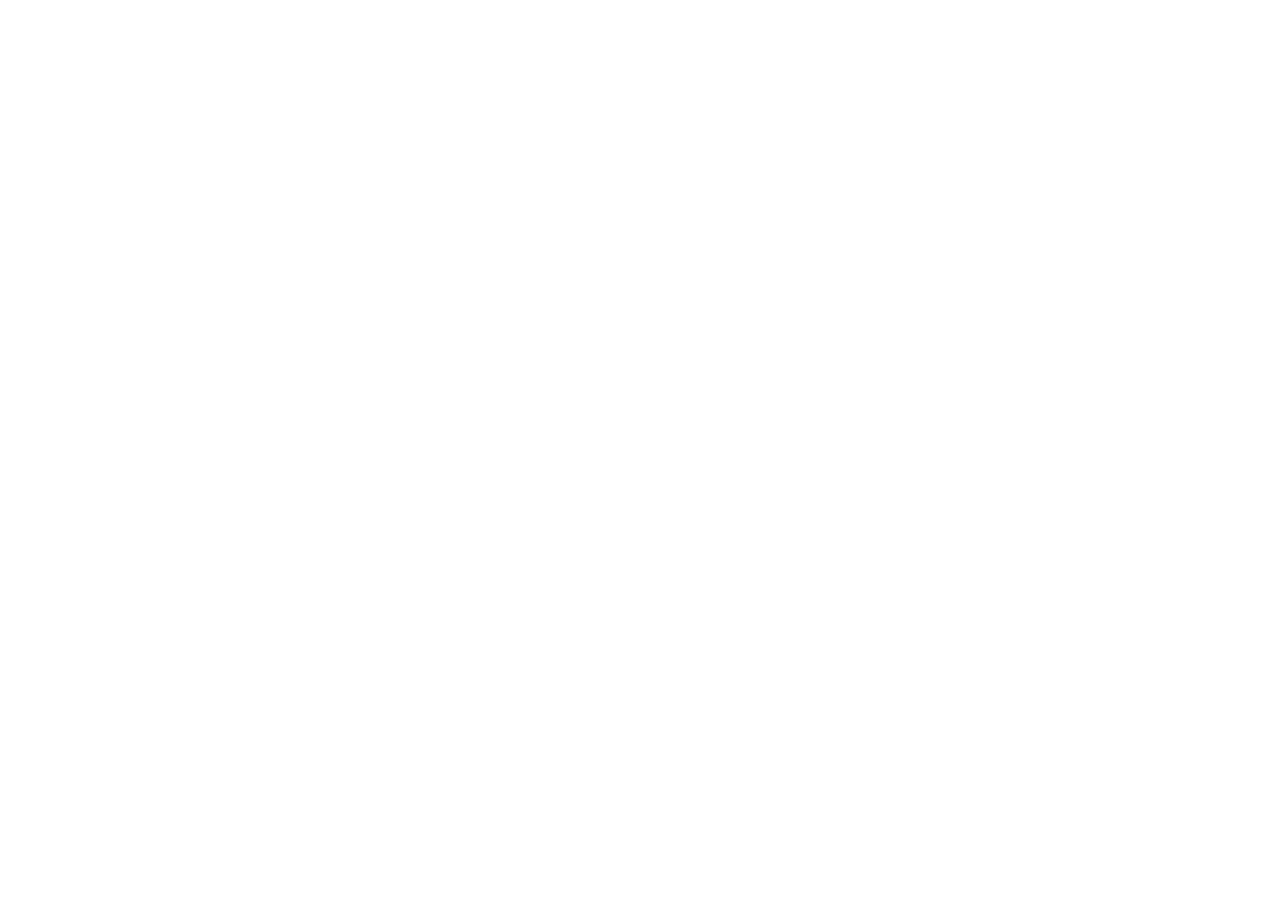
==== index.html @ 60fece15 "Add files via upload" ====
<html>
 <head>
  <meta charset="utf-8">
  <title>Flexbox example</title>
</head>
<body>
 <div class="section"></div>
 <div id="flex-container">
   <div class="flex-item"></div>
   <div class="flex-item special"></div>
   <div class="flex-item"></div>
   <span class="flex-item"></span>
  </div>
</body>
</html>
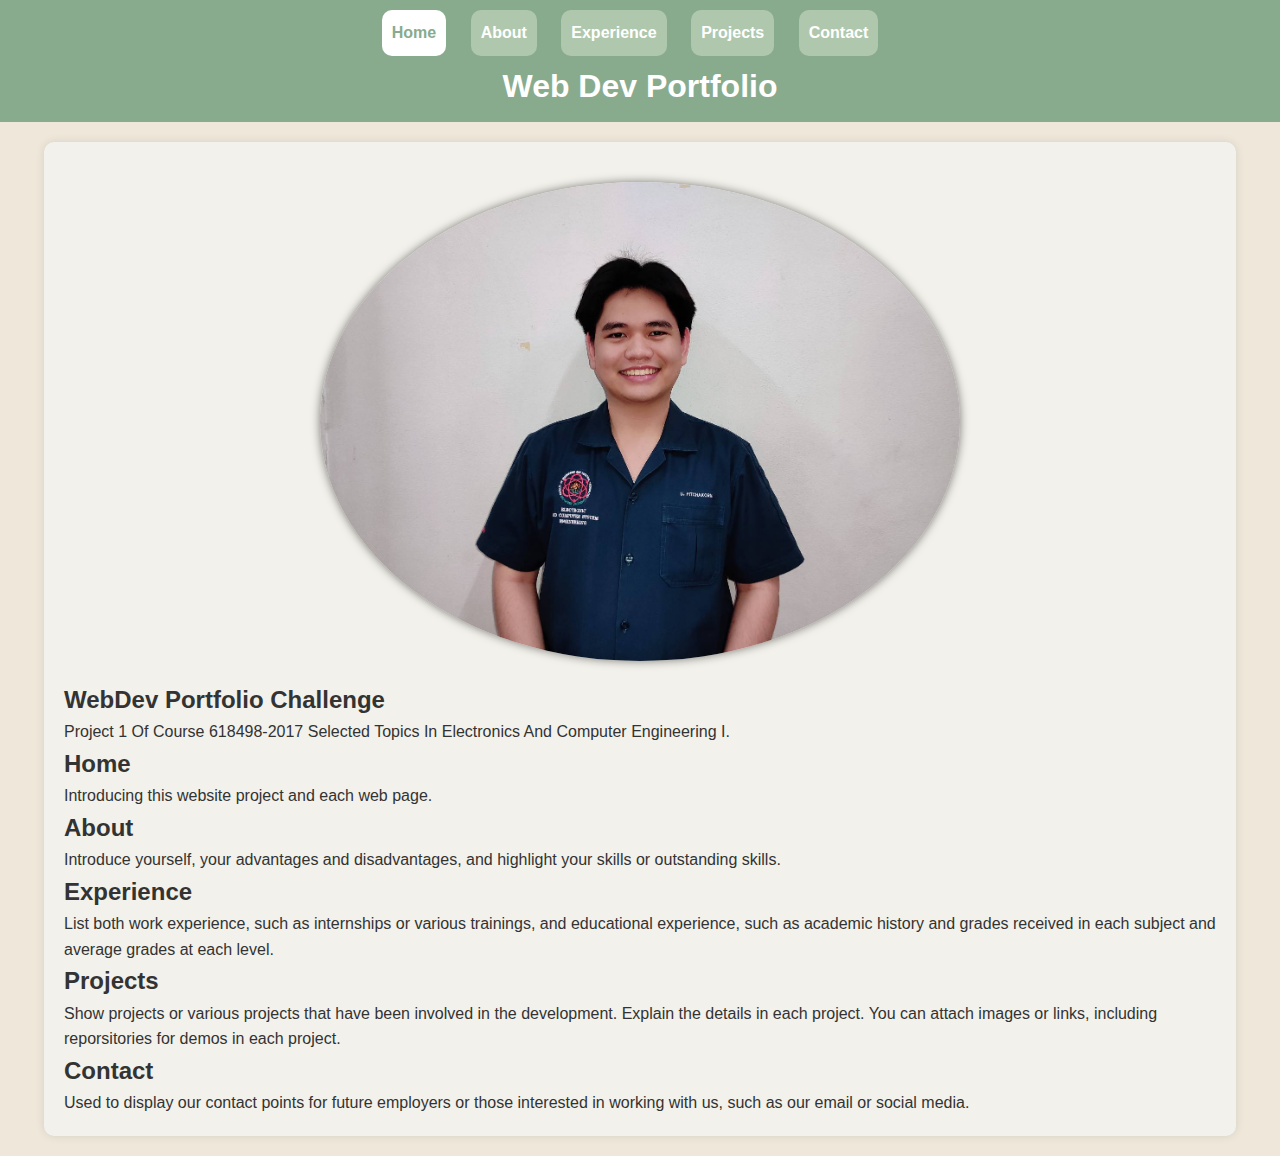
==== commit f89d99f0: "again" ====
--- a/index.html
+++ b/index.html
@@ -1,15 +1,65 @@
-<html>
- <head>
-  <meta charset="utf-8">
-  <title>Flexbox example</title>
-</head>
-<body>
- <div class="section"></div>
- <div id="flex-container">
-   <div class="flex-item"></div>
-   <div class="flex-item special"></div>
-   <div class="flex-item"></div>
-   <span class="flex-item"></span>
-  </div>
-</body>
-</html>+<!-- index.html -->
+<!DOCTYPE html>
+<html lang="en">
+<head>
+    <meta charset="UTF-8">
+    <meta name="viewport" content="width=device-width, initial-scale=1.0">  
+    <link rel="stylesheet" href="../Css/styles.css"> 
+    <title>Home - Web Dev Portfolio</title>
+</head>
+<body>
+   
+    <header>
+        <nav>
+            <ul>
+                <li><a href="index.html" class="selected">Home</a></li>
+                <li><a href="about.html">About</a></li>
+                <li><a href="experience.html">Experience</a></li>
+                <li><a href="projects.html">Projects</a></li>
+                <li><a href="contact.html">Contact</a></li>
+            </ul>
+        </nav>
+        <h1>Web Dev Portfolio</h1>
+    </header>
+
+    <div id="content">
+        
+        <div class="container">
+            <a href="../images/001.jpg" target="_blank">
+                <img src="../images/001.jpg" alt="Profile Image">
+            </a>
+
+            <section>
+                <h2>WebDev Portfolio Challenge</h2>
+                <p>Project 1 Of Course 618498-2017 Selected Topics In Electronics And Computer Engineering I.</p>
+            </section>
+            <section>
+                <h2>Home</h2>
+                <p>Introducing this website project and each web page.</p> 
+            </section>
+            <section>
+                <h2>About</h2>
+                <p>Introduce yourself, your advantages and disadvantages, and highlight your skills or outstanding skills.</p>
+            </section>
+            <section>
+                <h2>Experience</h2>
+                <p>List both work experience, such as internships or various trainings, and educational experience, 
+                    such as academic history and grades received in each subject and average grades at each level.</p>
+            </section>
+            <section>
+                <h2>Projects</h2>
+                <p>Show projects or various projects that have been involved in the development. 
+                    Explain the details in each project. You can attach images or links, 
+                    including reporsitories for demos in each project.</p>
+            </section>
+            <section>
+                <h2>Contact</h2>
+                <p>Used to display our contact points for future employers or those interested in working with us, 
+                    such as our email or social media.</p>
+            </section>
+        </div> 
+        <script src="app.js"></script>
+    </div>
+
+</body>
+</html>
--- a/Css/styles.css
+++ b/Css/styles.css
@@ -0,0 +1,106 @@
+/* styles.css */
+
+/* Reset some default styles */
+body, h1, h2, h3, p, ul, li {
+  margin: 0;
+  padding: 0;
+}
+
+nav a.selected {
+  background-color: #ffffff;
+  color: #88AB8E;
+  border-radius: 10px;
+  padding: 10px;
+}
+
+body {
+  font-family: 'Arial', sans-serif;
+  background-color: #f4f4f4;
+  color: #333;
+  line-height: 1.6;
+}
+
+header {
+  background-color: #F2F1EB;
+  color: #fff;
+  text-align: center;
+  padding: 10px;
+}
+
+nav ul {
+  list-style: none;
+}
+
+nav ul li {
+  display: inline-block;
+  margin-right: 20px;
+}
+
+h1 {
+  margin-top: 5px;
+}
+
+nav a {
+  text-decoration: none;
+  color: #fff;
+  font-weight: bold;
+  padding: 10px;
+  border-radius: 10px;
+  background-color: #AFC8AD;
+  display: inline-block;
+  text-align: center;
+}
+
+nav a {
+  transition: transform 0.1s ease; 
+}
+nav a:hover {
+  transform: scale(1.3); 
+}
+
+@media screen and (max-width: 600px) {
+  nav ul li {
+    display: block;
+    margin-bottom: 10px;
+  }
+  nav a {
+    width: 100%;
+  }
+}
+
+#content {
+  max-width: 90%;
+  margin: 20px auto;
+  padding: 20px;
+  border-radius: 10px;
+  background-color: #fff;
+  box-shadow: 0 0 10px rgba(0, 0, 0, 0.1);
+}
+
+body {
+  background-color: #EEE7DA;
+}
+
+header {
+  background-color: #88AB8E;
+}
+
+#content {
+  background-color: #F2F1EB;
+}
+#content img {
+  border-radius: 50%; 
+  box-shadow: 0 0 10px rgba(0, 0, 0, 0.5); 
+  max-width: 50vw; 
+  display: block; 
+  margin: 20px auto; 
+}
+
+#content img:hover {
+  transform: scale(1.1); 
+  transition: transform 0.3s ease; 
+}
+#content2 img:hover {
+  transform: scale(1.1); 
+  transition: transform 0.3s ease; 
+}
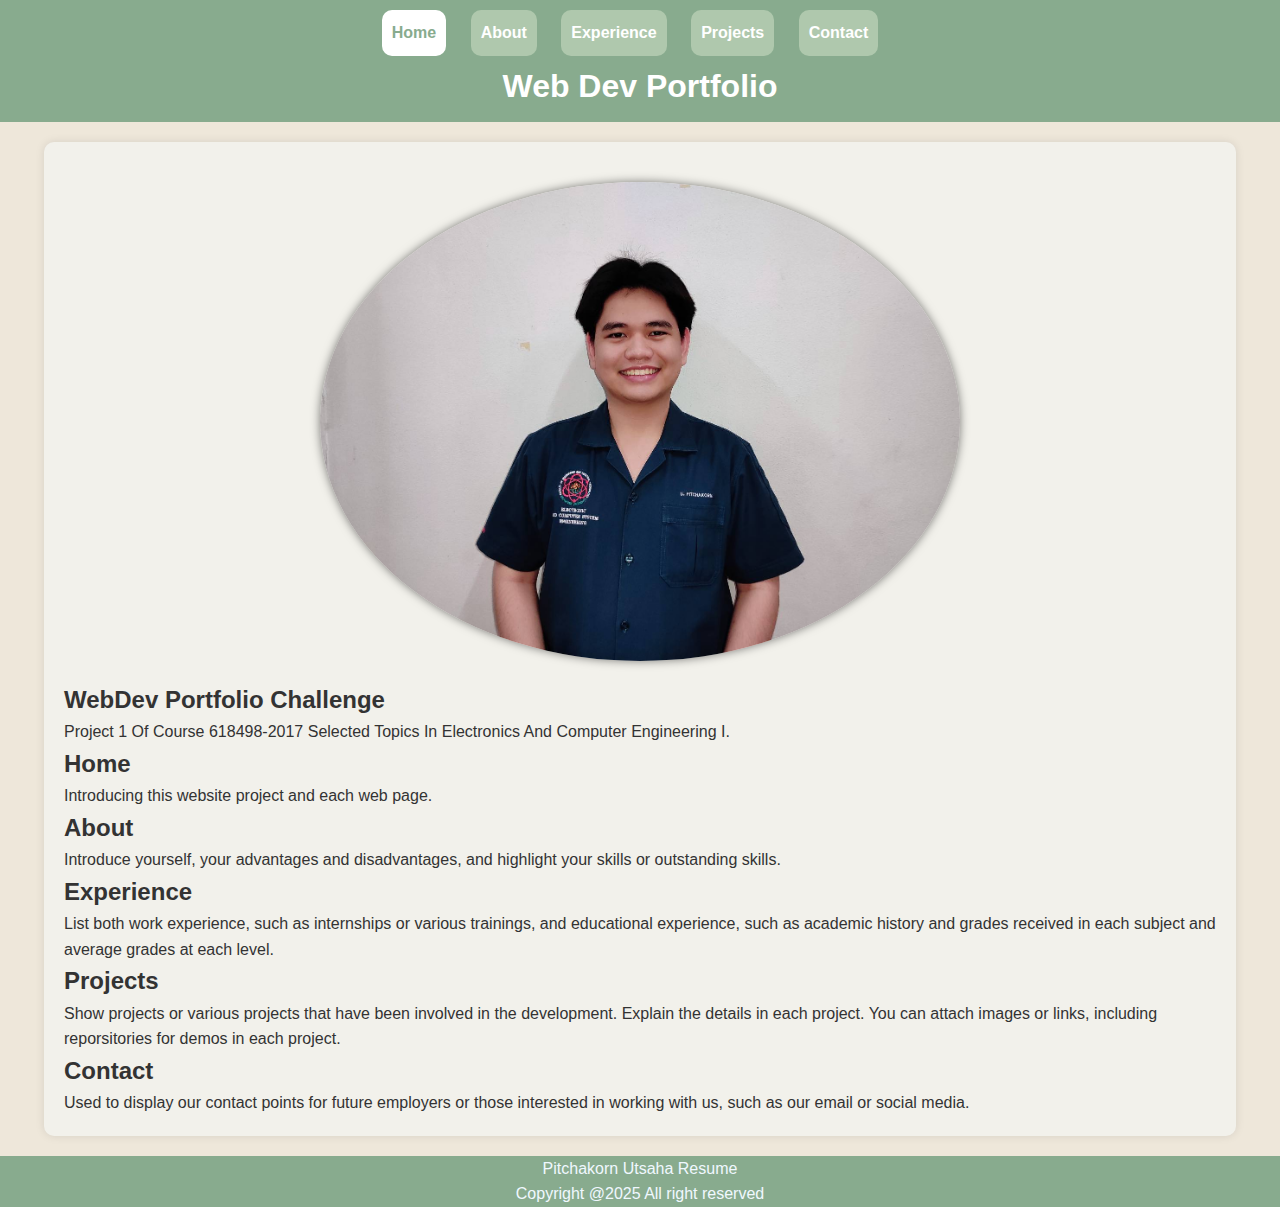
==== commit 9cf9eeb7: "final" ====
--- a/index.html
+++ b/index.html
@@ -4,7 +4,7 @@
 <head>
     <meta charset="UTF-8">
     <meta name="viewport" content="width=device-width, initial-scale=1.0">  
-    <link rel="stylesheet" href="../Css/styles.css"> 
+    <link rel="stylesheet" href="Css/styles.css"> 
     <title>Home - Web Dev Portfolio</title>
 </head>
 <body>
@@ -25,8 +25,8 @@
     <div id="content">
         
         <div class="container">
-            <a href="../images/001.jpg" target="_blank">
-                <img src="../images/001.jpg" alt="Profile Image">
+            <a href="images/001.jpg" target="_blank">
+                <img src="images/001.jpg" alt="Profile Image">
             </a>
 
             <section>
@@ -60,6 +60,13 @@
         </div> 
         <script src="app.js"></script>
     </div>
-
+    <footer style="background-color: #88AB8E;">
+        <div class="container">
+          <div>
+            <p style="text-align: center;  color: aliceblue;">Pitchakorn Utsaha Resume</p>
+            <p style="text-align: center;  color: aliceblue;">Copyright @2025 All right reserved</p>
+          </div>
+        </div>
+      </footer>
 </body>
 </html>
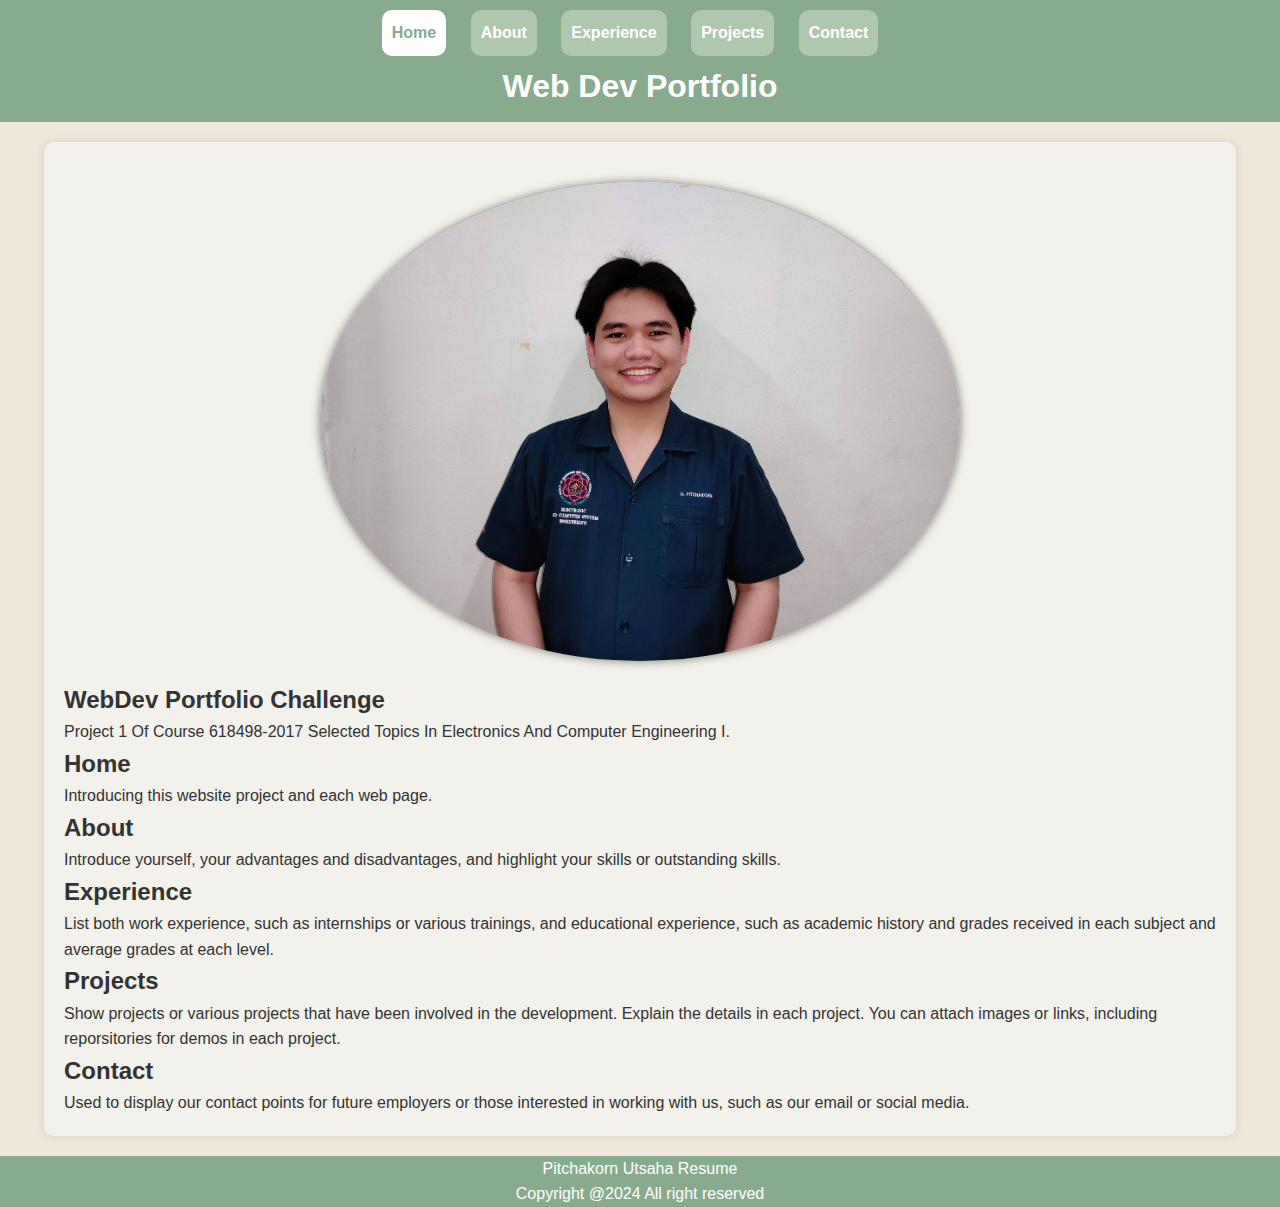
==== commit 29fd4dbd: "final2" ====
--- a/index.html
+++ b/index.html
@@ -63,8 +63,8 @@
     <footer style="background-color: #88AB8E;">
         <div class="container">
           <div>
-            <p style="text-align: center;  color: aliceblue;">Pitchakorn Utsaha Resume</p>
-            <p style="text-align: center;  color: aliceblue;">Copyright @2025 All right reserved</p>
+            <p style="text-align: center;  color: rgb(255, 255, 255);">Pitchakorn Utsaha Resume</p>
+            <p style="text-align: center;  color: rgb(255, 255, 255);">Copyright @2024 All right reserved</p>
           </div>
         </div>
       </footer>
